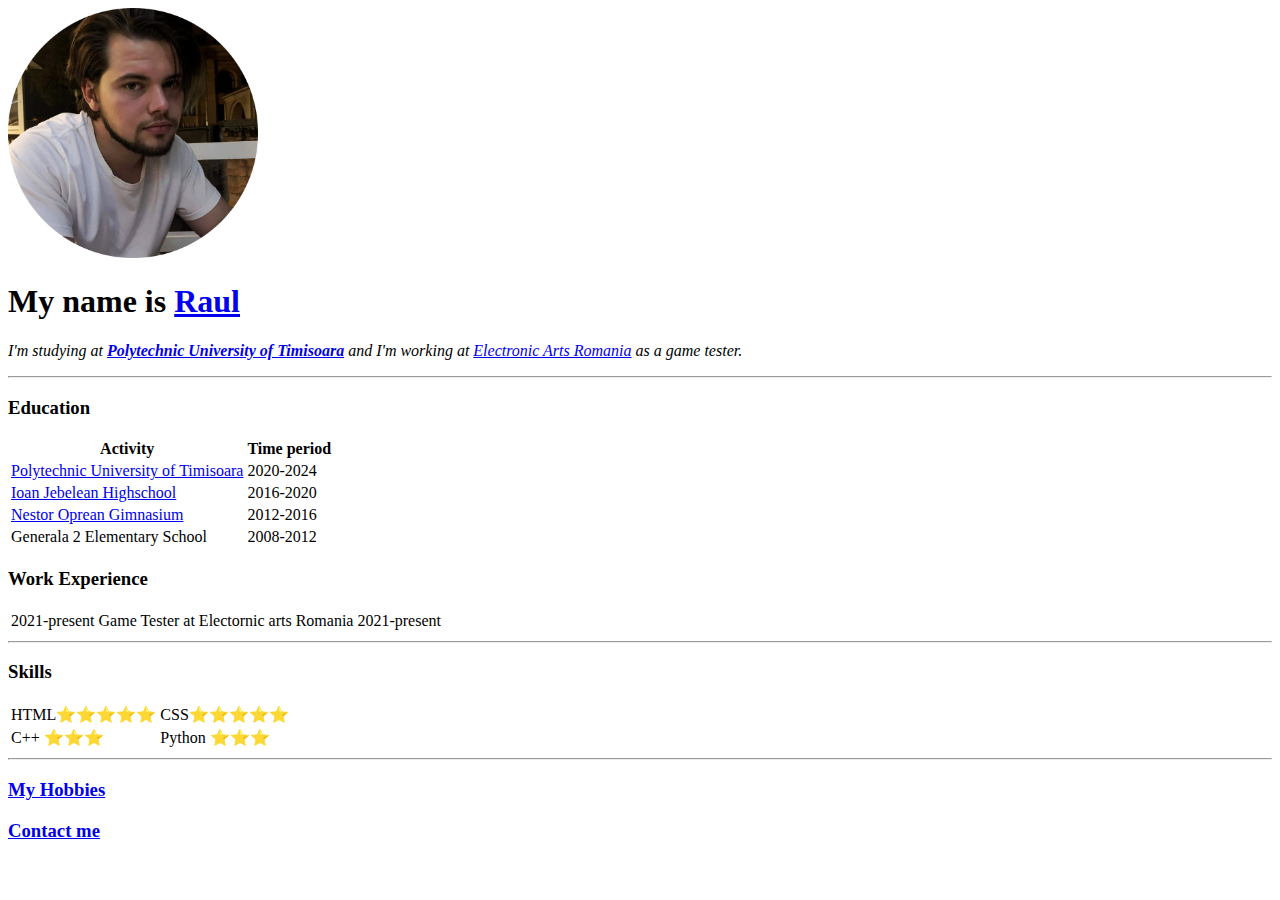
==== index.html @ 75cf0727 "testing github hosting" ====
<!DOCTYPE html>
<html lang="en" dir="ltr">

<head>
  <meta charset="utf-8">
  <title>My first site💚 </title>
</head>

<body>
<img src="picture-modified.png" width="250px"/>
  <h1>My name is <a href="https://www.facebook.com/raul.chirigut/">Raul</a></h1>
  <p>
    <em>I'm studying at <b><a href="https://www.upt.ro/">Polytechnic University of Timisoara</a></b></em>
    <em>and I'm working at <a href="https://www.ea.com/careers/ea-romania">Electronic Arts Romania</a></em>
    <em>as a game tester.</em>
  </p>
  <hr>
  <h3>Education</h3>
    <table>
      <thead>
        <tr>
          <th>Activity</th>
          <th>Time period</th>
        </tr>
      </thead>
      <tbody>
        <tr>
          <td>
            <a href="https://www.upt.ro/">Polytechnic University of Timisoara</a>
          </td>
          <td>2020-2024</td>
        </tr>
        <tr>
          <td><a href="https://ltioanjebelean.info/">Ioan Jebelean Highschool </a></td>
          <td>2016-2020</td>
        </tr>
        <tr>
          <td><a href="https://www.facebook.com/Scoala-Gimnaziala-Nestor-Oprean-Nr2-183641235056726/">Nestor Oprean Gimnasium </a></td>
          <td>2012-2016</td>
        </tr>
        <tr>
          <td>Generala 2 Elementary School</td>
          <td>2008-2012</td>
        </tr>
      </tbody>
      <tfoot>

      </tfoot>
    </table>
  <h3>Work Experience</h3>
  <table>
    <tr>
      <td>
        2021-present
      </td>
      <td>
        Game Tester at Electornic arts Romania 2021-present
      </td>
    </tr>
  </table>
  <hr />
  <h3>Skills</h3>
  <table>
    <thead>
      <tr>
        <td>HTML⭐⭐⭐⭐⭐  </td>
        <td>CSS⭐⭐⭐⭐⭐  </td>
      </tr>
      <tr>
        <td>C++ ⭐⭐⭐</td>
        <td>Python ⭐⭐⭐</td>
      </tr>
    </thead>
  </table>
  <hr>
  <h3><a href="myhobbies.html">My Hobbies</a></h3>
  <h3><a href="contact.html">Contact me</a></h3>
</body>

</html>
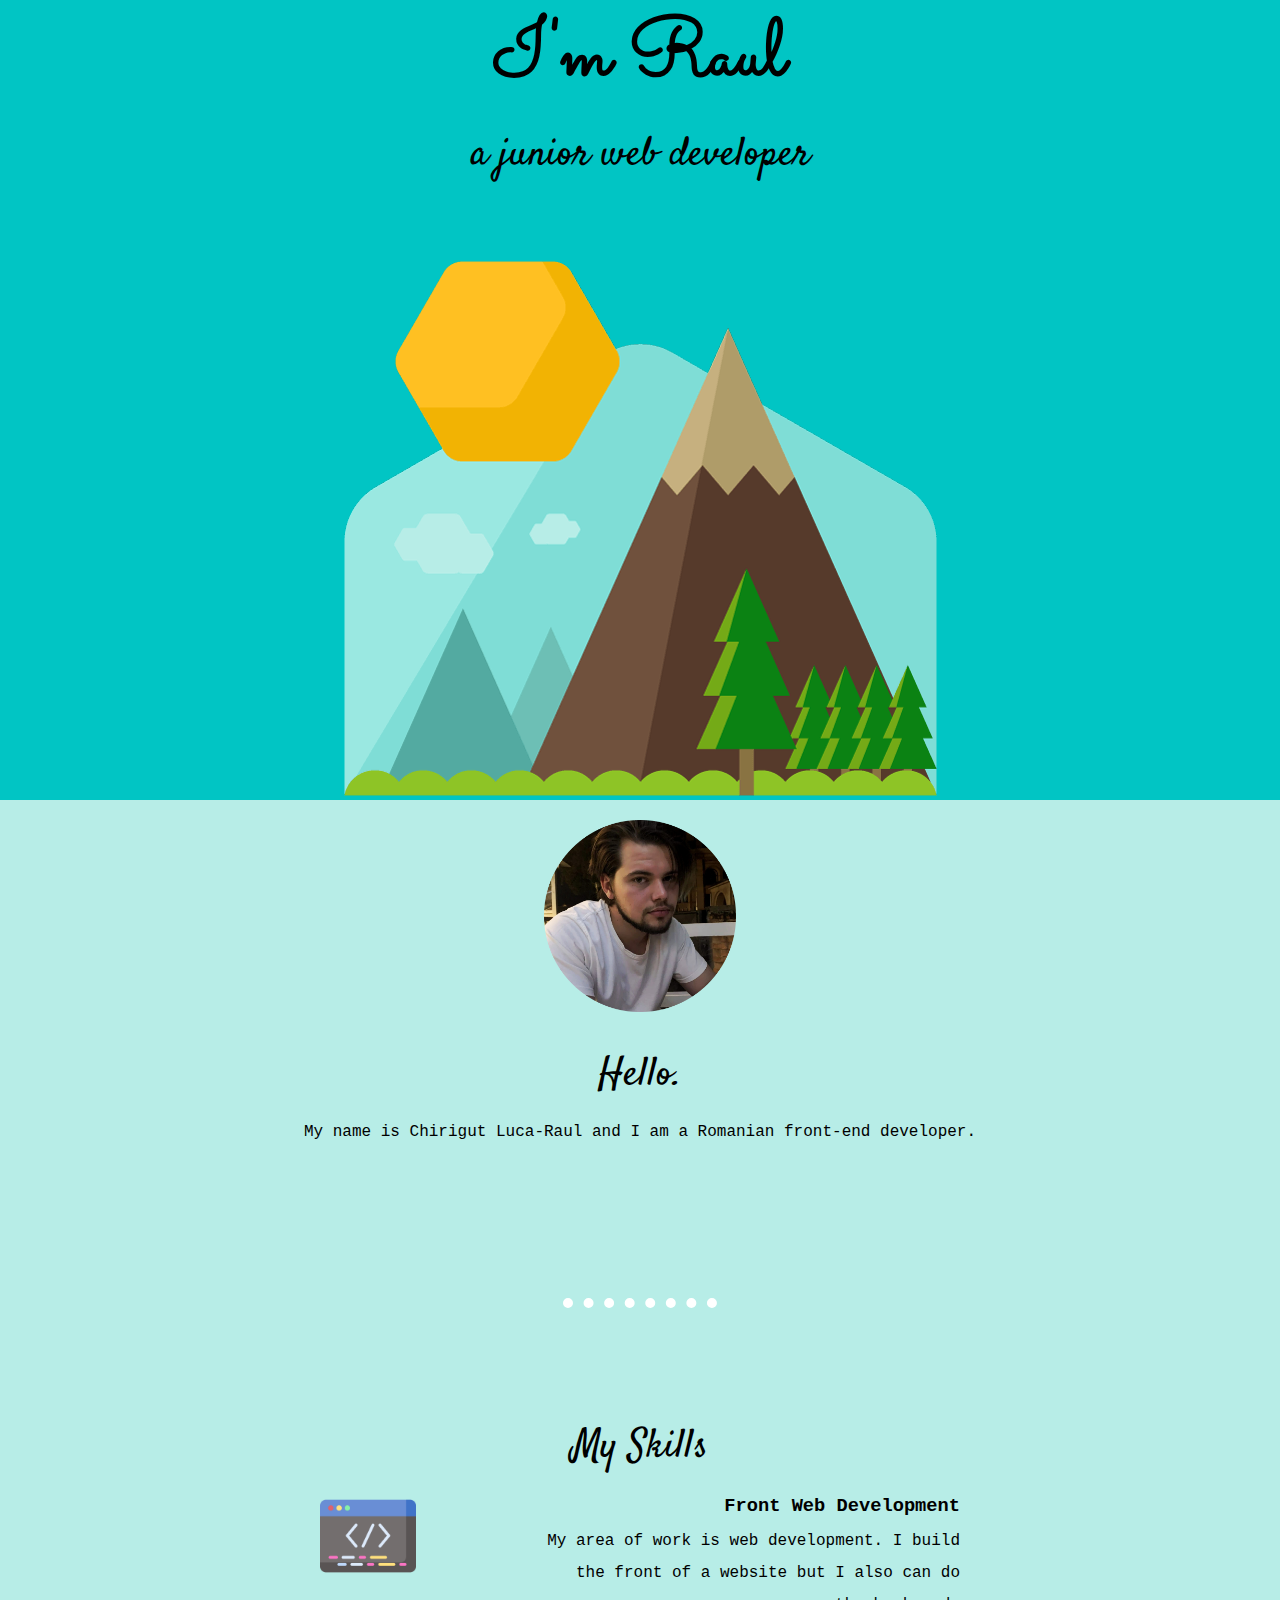
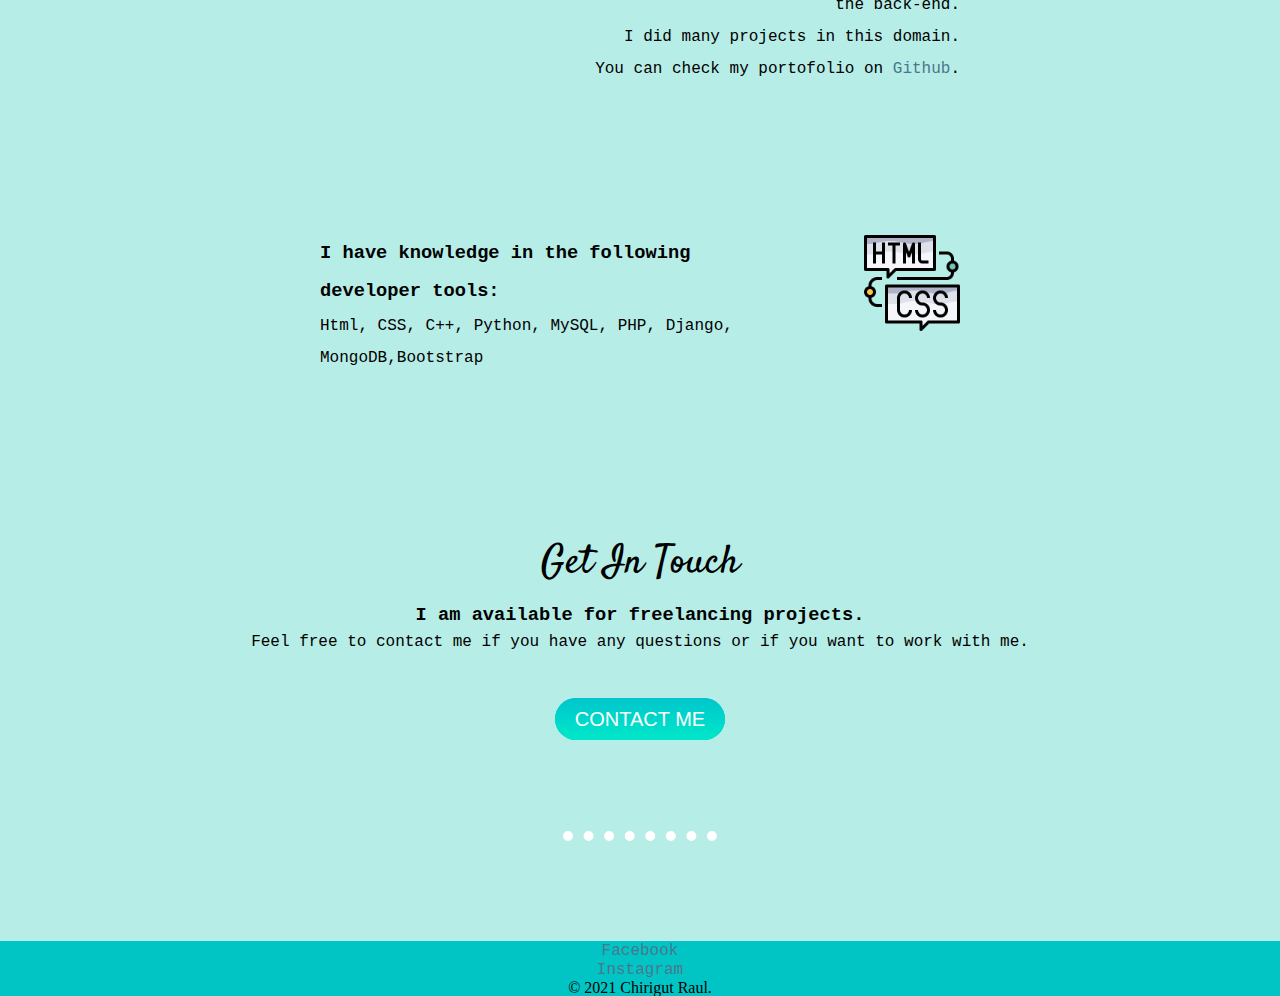
==== commit 8a060e22: "updated my cv with some styling" ====
--- a/index.html
+++ b/index.html
@@ -1,80 +1,54 @@
 <!DOCTYPE html>
 <html lang="en" dir="ltr">
-
-<head>
-  <meta charset="utf-8">
-  <title>My first site💚 </title>
-</head>
-
-<body>
-<img src="picture-modified.png" width="250px"/>
-  <h1>My name is <a href="https://www.facebook.com/raul.chirigut/">Raul</a></h1>
-  <p>
-    <em>I'm studying at <b><a href="https://www.upt.ro/">Polytechnic University of Timisoara</a></b></em>
-    <em>and I'm working at <a href="https://www.ea.com/careers/ea-romania">Electronic Arts Romania</a></em>
-    <em>as a game tester.</em>
-  </p>
-  <hr>
-  <h3>Education</h3>
-    <table>
-      <thead>
-        <tr>
-          <th>Activity</th>
-          <th>Time period</th>
-        </tr>
-      </thead>
-      <tbody>
-        <tr>
-          <td>
-            <a href="https://www.upt.ro/">Polytechnic University of Timisoara</a>
-          </td>
-          <td>2020-2024</td>
-        </tr>
-        <tr>
-          <td><a href="https://ltioanjebelean.info/">Ioan Jebelean Highschool </a></td>
-          <td>2016-2020</td>
-        </tr>
-        <tr>
-          <td><a href="https://www.facebook.com/Scoala-Gimnaziala-Nestor-Oprean-Nr2-183641235056726/">Nestor Oprean Gimnasium </a></td>
-          <td>2012-2016</td>
-        </tr>
-        <tr>
-          <td>Generala 2 Elementary School</td>
-          <td>2008-2012</td>
-        </tr>
-      </tbody>
-      <tfoot>
-
-      </tfoot>
-    </table>
-  <h3>Work Experience</h3>
-  <table>
-    <tr>
-      <td>
-        2021-present
-      </td>
-      <td>
-        Game Tester at Electornic arts Romania 2021-present
-      </td>
-    </tr>
-  </table>
-  <hr />
-  <h3>Skills</h3>
-  <table>
-    <thead>
-      <tr>
-        <td>HTML⭐⭐⭐⭐⭐  </td>
-        <td>CSS⭐⭐⭐⭐⭐  </td>
-      </tr>
-      <tr>
-        <td>C++ ⭐⭐⭐</td>
-        <td>Python ⭐⭐⭐</td>
-      </tr>
-    </thead>
-  </table>
-  <hr>
-  <h3><a href="myhobbies.html">My Hobbies</a></h3>
-  <h3><a href="contact.html">Contact me</a></h3>
-</body>
-
+  <head>
+    <meta charset="utf-8">
+    <link rel="stylesheet" href="css/style.css">
+    <link rel="icon" href="favicon.ico">
+    <link rel="preconnect" href="https://fonts.googleapis.com">
+    <link rel="preconnect" href="https://fonts.gstatic.com" crossorigin>
+    <link href="https://fonts.googleapis.com/css2?family=Parisienne&family=Sacramento&family=Satisfy&display=swap" rel="stylesheet">
+    <meta name="viewport" content="width=device-width, initial-scale=1.0">
+    <title>Chirigut Luca-Raul</title>
+  </head>
+  <body>
+    <div class="topContainer">
+      <h1>I'm Raul</h1>
+      <h2>a junior web developer</h2>
+      <img src="images/mountain.png" class="mountain" />
+    </div>
+      <div class="middleContainer">
+        <div class="profile">
+          <img src="images/poza.png" alt="picture-of-me" class="profil">
+          <h2>Hello.</h2>
+          <p>My name is Chirigut Luca-Raul and I am a Romanian front-end developer.</p>
+        </div>
+        <hr>
+        <div class="skills">
+          <h2>My Skills</h2>
+          <div class="skill-row1">
+            <img class="sk1img" src="images/programming.png" alt="">
+            <h3>Front Web Development</h3>
+            <p>My area of work is web development. I build the front of a website but I also can do the back-end. <br />
+             I did many projects in this domain.<br /> You can check my portofolio on <a href="https://github.com/chirigutraul/portofolio" class="git">Github</a>.</p>
+          </div>
+          <div class="skill-row2">
+            <img class="sk2img" src="images/coding.png" alt="">
+            <h3>I have knowledge in the following developer tools:</h3>
+            <p>Html, CSS, C++, Python, MySQL, PHP, Django, MongoDB,Bootstrap</p>
+          </div>
+        </div>
+        <div class="contactMe">
+          <h2>Get In Touch</h2>
+          <h3>I am available for freelancing projects.</h3>
+          <p>Feel free to contact me if you have any questions or if you want to work with me.</p>
+          <a class="btn" href="mailto:chirigutraul@email.com">CONTACT ME</a>
+        </div>
+        <hr>
+      </div>
+      <div class="bottomContainer">
+        <a class="footerLink" href="https://www.facebook.com/raul.chirigut/">Facebook</a><br />
+        <a class="footerLink" href="https://www.instagram.com/crg.raul/">Instagram</a><br />
+        <font>© 2021 Chirigut Raul.</font>
+      </div>
+  </body>
 </html>
--- a/css/style.css
+++ b/css/style.css
@@ -0,0 +1,140 @@
+/******************** TAG SELECTORS ********************/
+
+h1 {
+  margin: 0;
+  text-align: center;
+  font-size: 5rem;
+  font-family: 'Sacramento', cursive;
+}
+h2 {
+  font-size: 2.5rem;
+  margin:auto;
+  font-weight: normal;
+  line-height: 2;
+  font-family: 'Satisfy', cursive;
+}
+body{
+  margin: 0;
+  text-align: center;
+}
+h3 {
+  margin:auto;
+  font-family: monospace, sans-serif;
+}
+p
+{
+  margin:auto;
+  line-height:2;
+  padding-bottom:50px;
+  font-family: monospace, sans-serif;
+}
+hr{
+  border-top:10px solid white;
+  border-bottom: 0;
+  border-left:0;
+  border-right:0;
+  border-style: dotted;
+  height:0;
+  margin:100px auto 0 auto;
+  padding-bottom:100px;
+  width:12%;
+}
+a {
+  color:#4B778D;
+}
+a:hover{
+  color:white;
+}
+/*************** CLASS SELECTORS *****************/
+.topContainer {
+  position: relative;
+  background-color: #01C5C4;
+  margin: 0;
+
+}
+.middleContainer{
+  background-color: #b7ede7;
+}
+.bottomContainer{
+  background-color: #01C5C4;
+  margin:auto;
+}
+.mountain {
+  margin-top:5%;
+  margin-bottom: 0;
+}
+.profil{
+  padding-top:20px;
+  padding-bottom:20px;
+  width:15%;
+}
+.skill-row1
+{
+  width:50%;
+  margin:0 auto 0 auto;
+  text-align: right;
+  line-height: 2;
+  padding-bottom:100px;
+}
+.skill-row2
+{
+  width:50%;
+  margin:0 auto 0 auto;
+  text-align: left;
+  line-height: 2;
+  padding-bottom:100px;
+}
+.sk1img
+{
+  width:15%;
+  margin-right:20%;
+  float:left;
+}
+.sk2img
+{
+  width:15%;
+  float:right;
+  margin-left:20%
+}
+.contactMe
+{
+  width:70%;
+  margin:auto;
+}
+.btn {
+  background: #00c5cc;
+  background-image: -webkit-linear-gradient(top, #00c5cc, #00e8c9);
+  background-image: -moz-linear-gradient(top, #00c5cc, #00e8c9);
+  background-image: -ms-linear-gradient(top, #00c5cc, #00e8c9);
+  background-image: -o-linear-gradient(top, #00c5cc, #00e8c9);
+  background-image: linear-gradient(to bottom, #00c5cc, #00e8c9);
+  -webkit-border-radius: 35;
+  -moz-border-radius: 35;
+  border-radius: 35px;
+  font-family: Arial;
+  color: #ffffff;
+  font-size: 20px;
+  padding: 10px 20px 10px 20px;
+  text-decoration: none;
+}
+
+.btn:hover {
+  background: #00fad9;
+  background-image: -webkit-linear-gradient(top, #00fad9, #00fad9);
+  background-image: -moz-linear-gradient(top, #00fad9, #00fad9);
+  background-image: -ms-linear-gradient(top, #00fad9, #00fad9);
+  background-image: -o-linear-gradient(top, #00fad9, #00fad9);
+  background-image: linear-gradient(to bottom, #00fad9, #00fad9);
+  text-decoration: none;
+}
+.footerLink
+{
+  text-decoration: none;
+  font-family: monospace, sans-serif;
+  margin-bottom: 10px;
+}
+.git {
+  text-decoration:none;
+}
+
+/**************   ID SELECTORS *************/
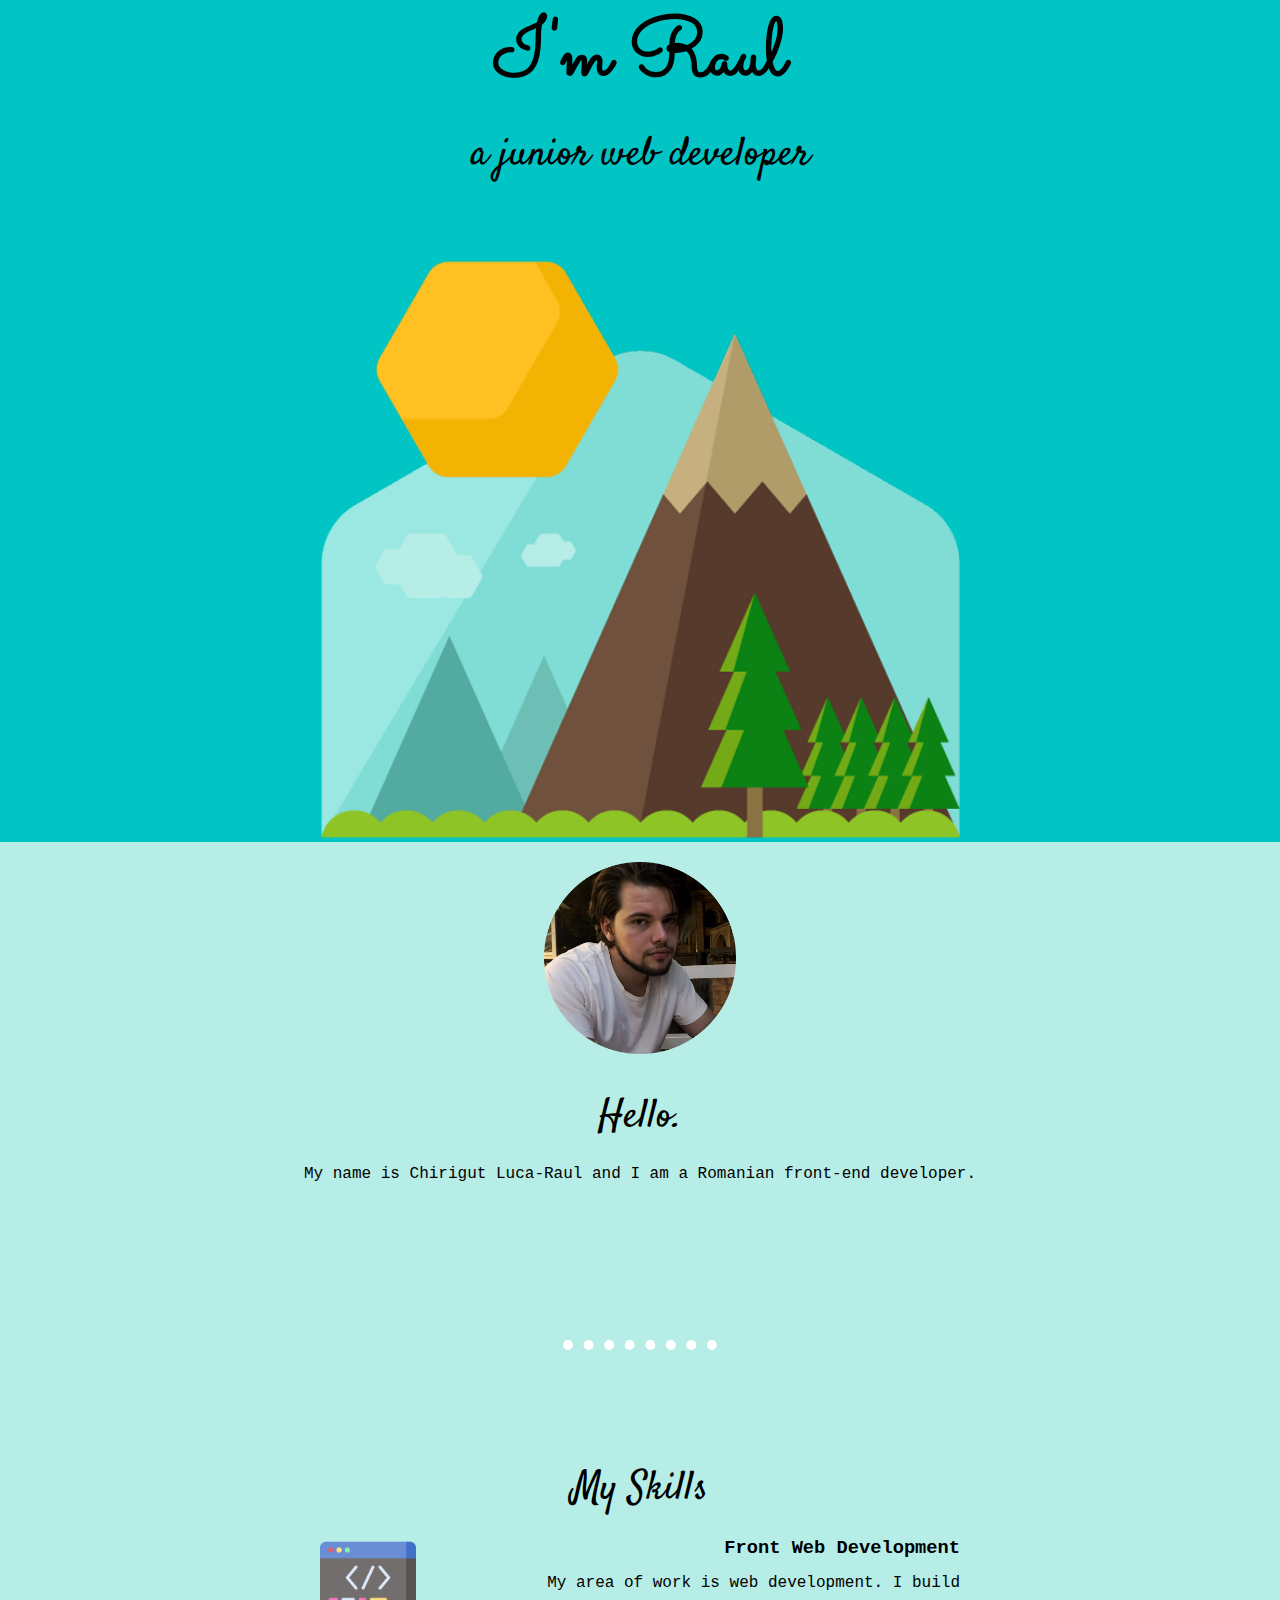
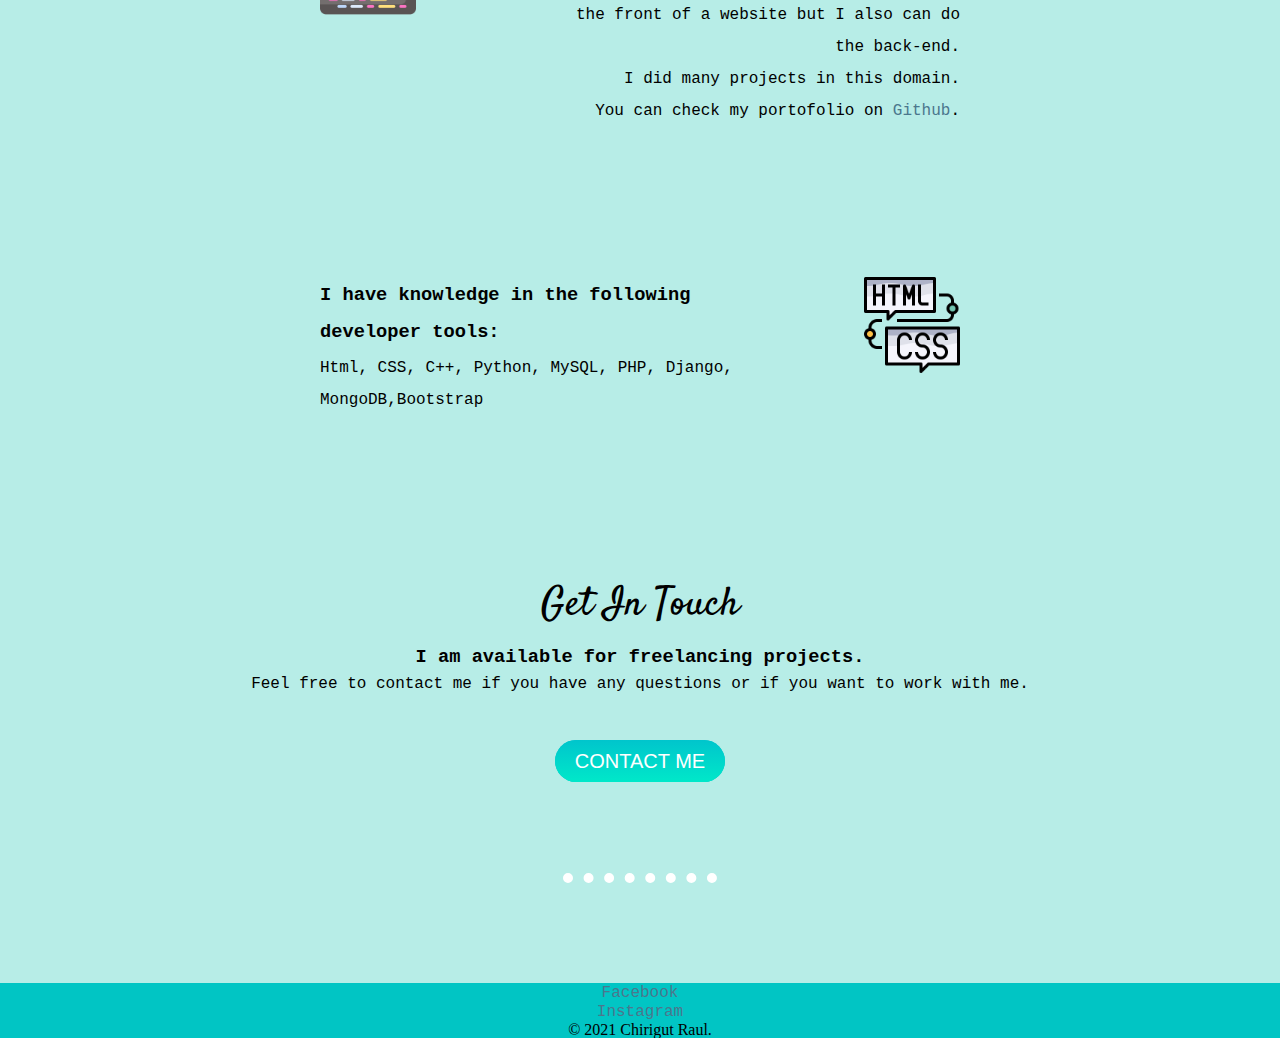
==== commit affa7014: "updated style.css and index" ====
--- a/index.html
+++ b/index.html
@@ -7,7 +7,7 @@
     <link rel="preconnect" href="https://fonts.googleapis.com">
     <link rel="preconnect" href="https://fonts.gstatic.com" crossorigin>
     <link href="https://fonts.googleapis.com/css2?family=Parisienne&family=Sacramento&family=Satisfy&display=swap" rel="stylesheet">
-    <meta name="viewport" content="width=device-width, initial-scale=1.0">
+    <meta name=”viewport” content=”width=device-width, initial-scale=1″>
     <title>Chirigut Luca-Raul</title>
   </head>
   <body>
--- a/css/style.css
+++ b/css/style.css
@@ -60,8 +60,8 @@
   margin:auto;
 }
 .mountain {
-  margin-top:5%;
-  margin-bottom: 0;
+  margin:5% auto 0;
+  width:50%;
 }
 .profil{
   padding-top:20px;
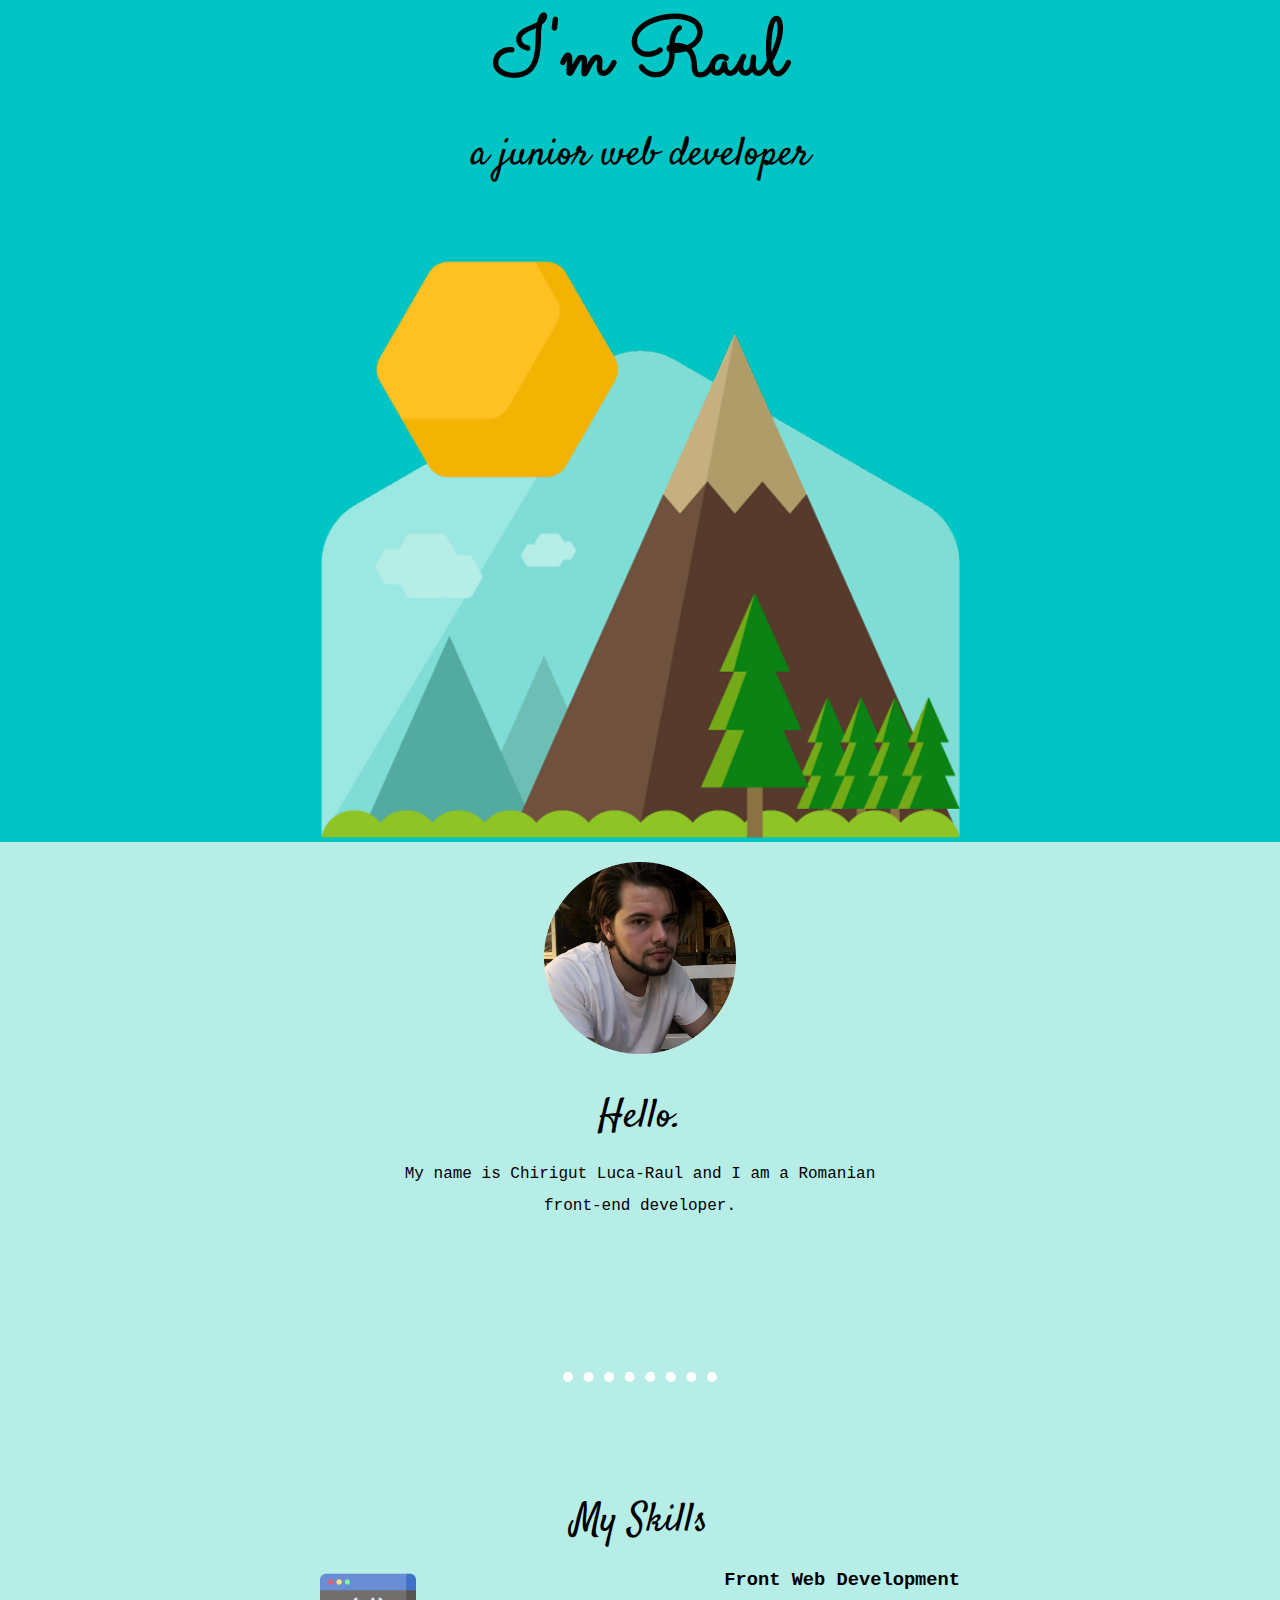
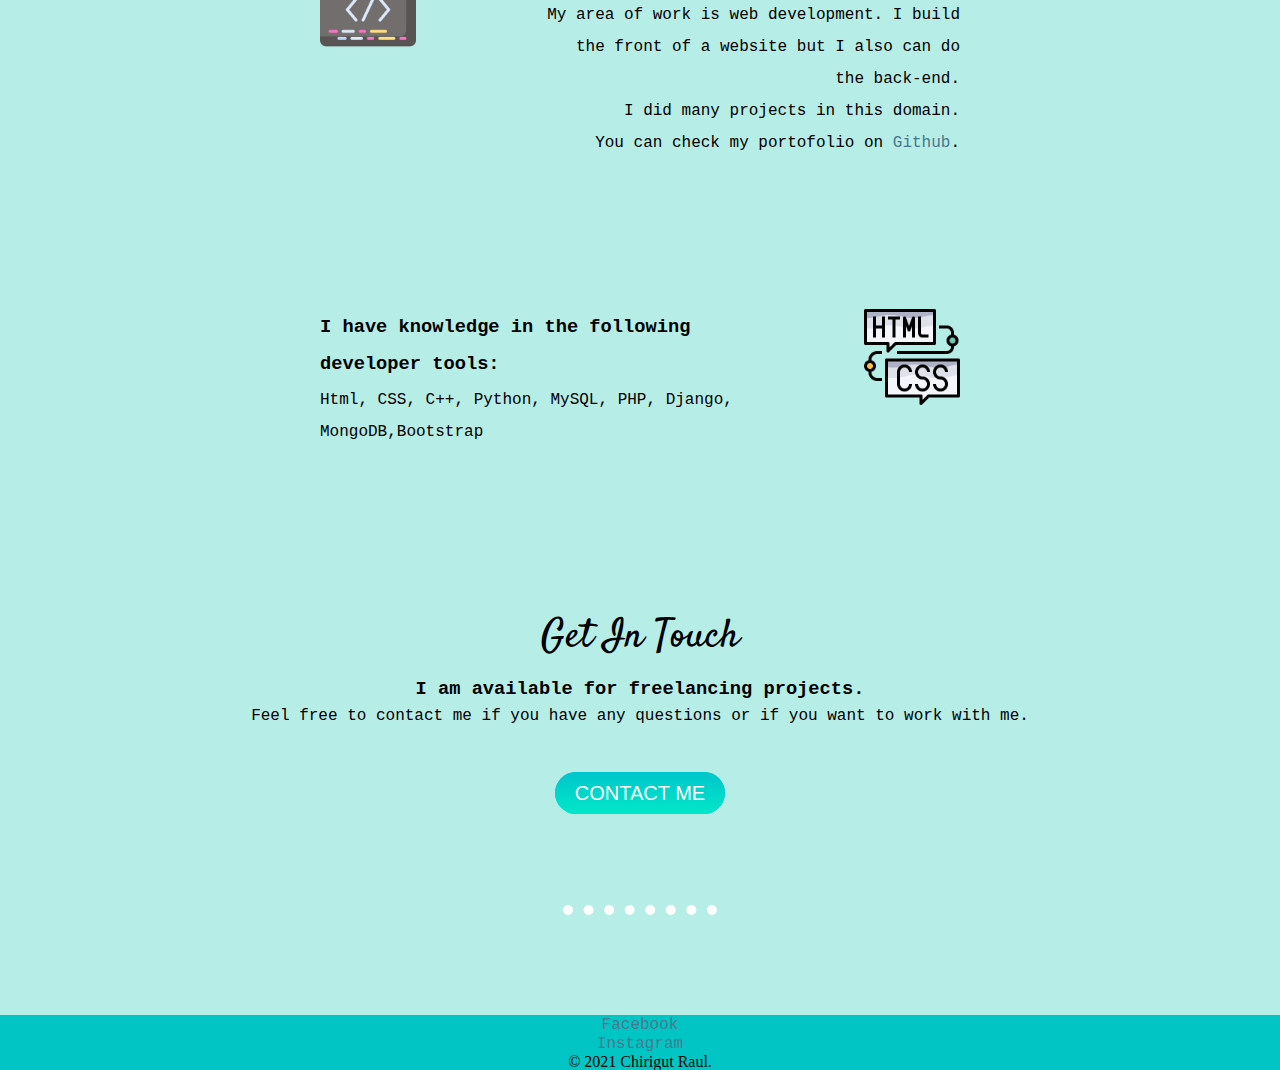
==== commit 740133e4: "updated css and index" ====
--- a/index.html
+++ b/index.html
@@ -20,7 +20,7 @@
         <div class="profile">
           <img src="images/poza.png" alt="picture-of-me" class="profil">
           <h2>Hello.</h2>
-          <p>My name is Chirigut Luca-Raul and I am a Romanian front-end developer.</p>
+          <p class="introduction">My name is Chirigut Luca-Raul and I am a Romanian front-end developer.</p>
         </div>
         <hr>
         <div class="skills">
--- a/css/style.css
+++ b/css/style.css
@@ -50,7 +50,9 @@
   position: relative;
   background-color: #01C5C4;
   margin: 0;
-
+}
+.introduction{
+  width:40%;
 }
 .middleContainer{
   background-color: #b7ede7;
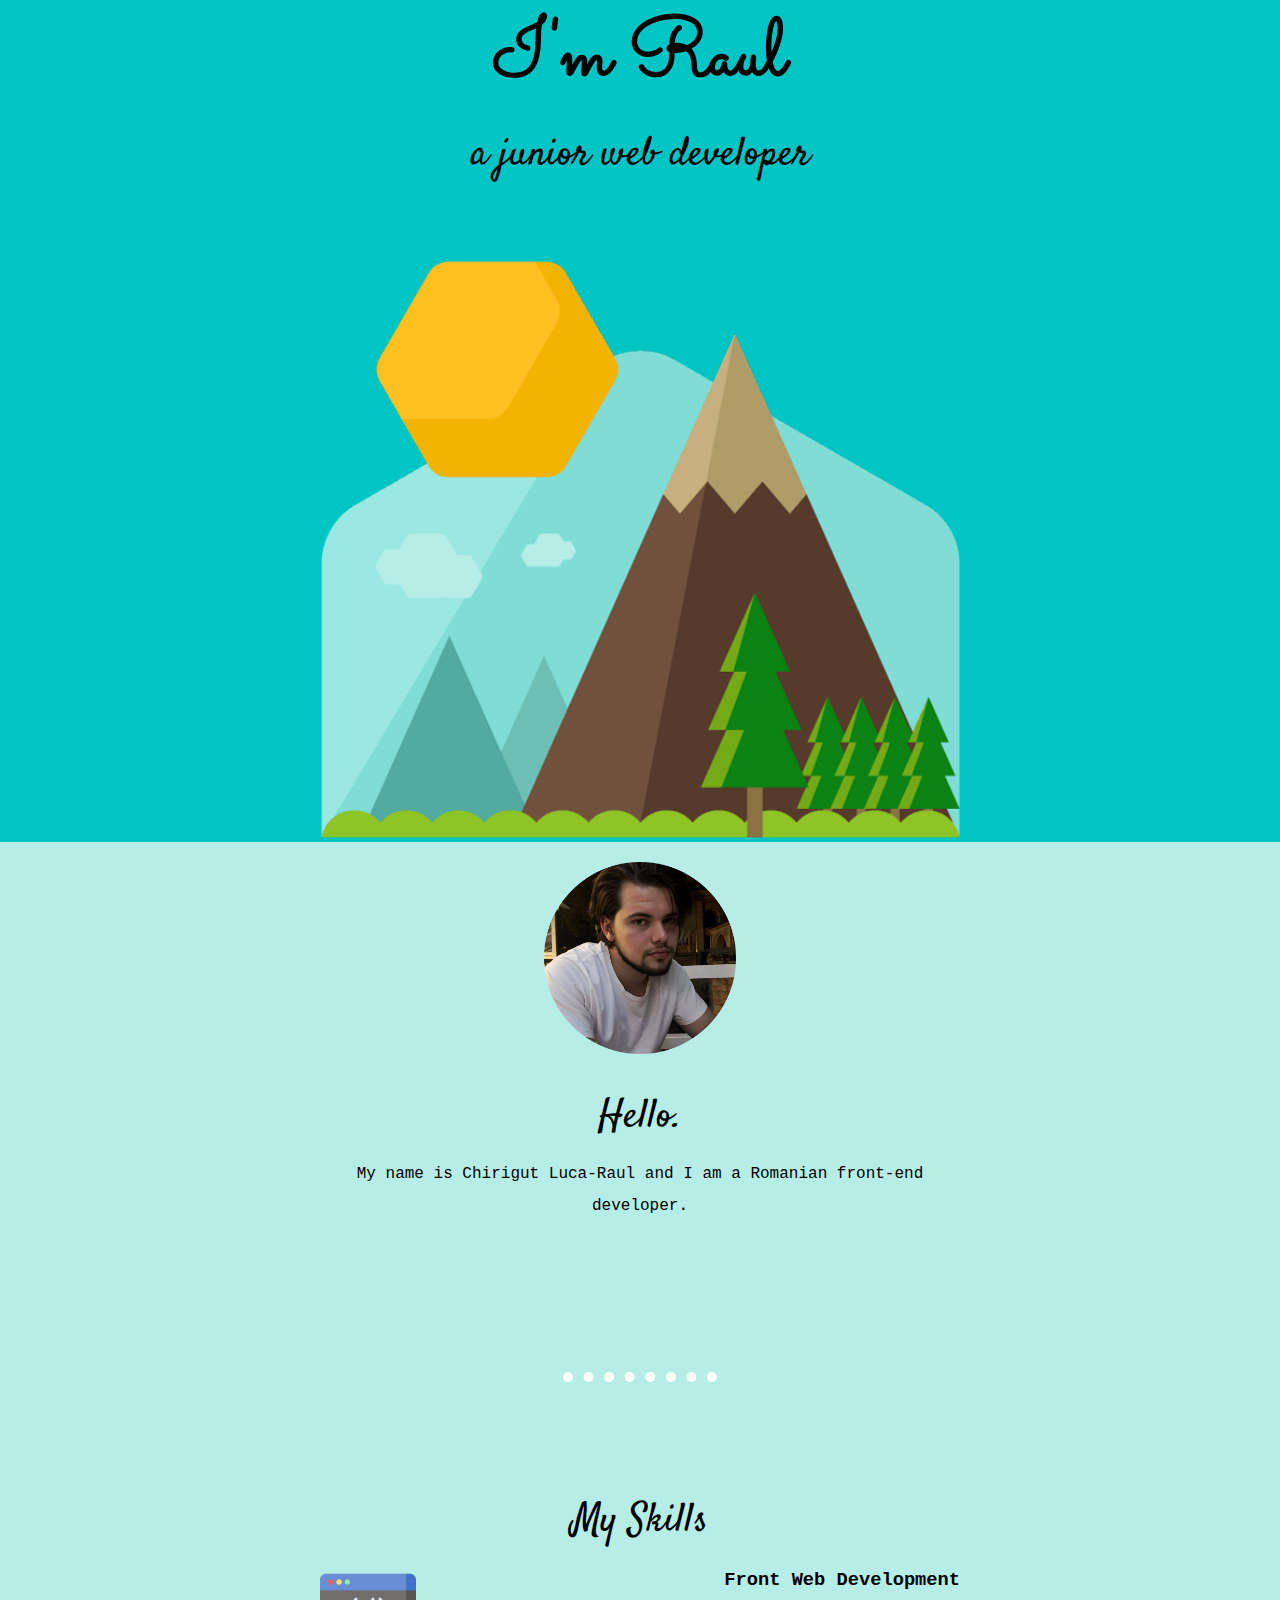
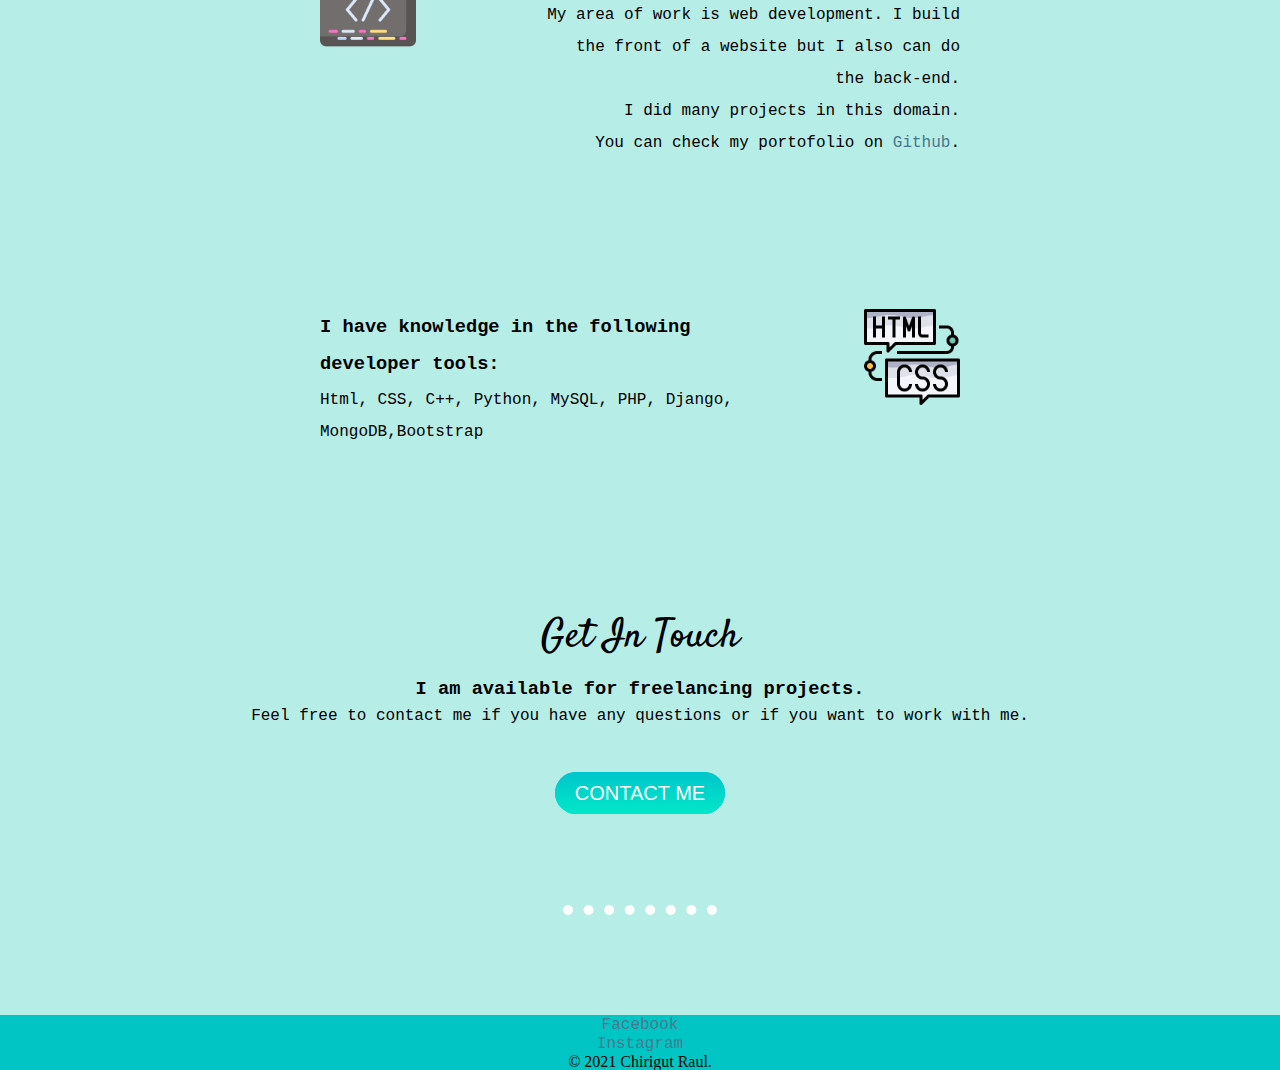
==== commit a8ceb940: "updated email in index" ====
--- a/index.html
+++ b/index.html
@@ -41,7 +41,7 @@
           <h2>Get In Touch</h2>
           <h3>I am available for freelancing projects.</h3>
           <p>Feel free to contact me if you have any questions or if you want to work with me.</p>
-          <a class="btn" href="mailto:chirigutraul@email.com">CONTACT ME</a>
+          <a class="btn" href="mailto:chirigutraul@gmail.com">CONTACT ME</a>
         </div>
         <hr>
       </div>
--- a/css/style.css
+++ b/css/style.css
@@ -52,7 +52,7 @@
   margin: 0;
 }
 .introduction{
-  width:40%;
+  width:50%;
 }
 .middleContainer{
   background-color: #b7ede7;
